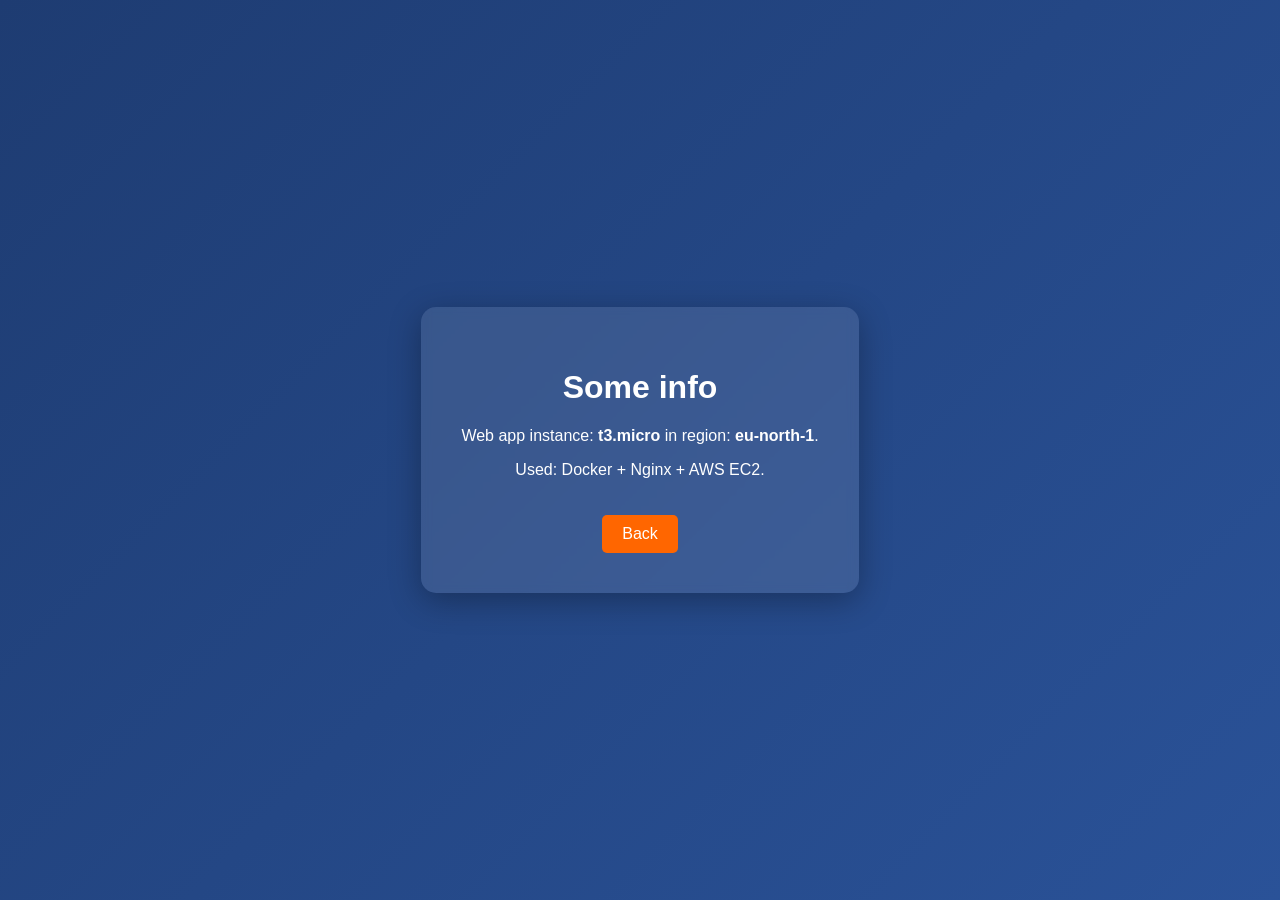
==== about.html @ db91da52 "fix" ====
<!DOCTYPE html>
<html lang="uk">
<head>
    <meta charset="UTF-8">
    <link rel="stylesheet" href="style.css">
    <title>About server</title>
</head>
<body>
    <div class="container">
        <h1>Some info</h1>
        <p>Web app instance: <b>t3.micro</b> in region: <b>eu-north-1</b>.</p>
        <p>Used: Docker + Nginx + AWS EC2.</p>
        <a href="index.html" class="btn">Back</a>
    </div>
</body>
</html>
---- style.css ----
body {
    background: linear-gradient(135deg, #1e3c72 0%, #2a5298 100%);
    color: white;
    font-family: 'Segoe UI', Tahoma, Geneva, Verdana, sans-serif;
    display: flex;
    justify-content: center;
    align-items: center;
    height: 100vh;
    margin: 0;
}
.container {
    text-align: center;
    background: rgba(255, 255, 255, 0.1);
    padding: 40px;
    border-radius: 15px;
    box-shadow: 0 8px 32px rgba(0,0,0,0.3);
    backdrop-filter: blur(5px);
}
.btn {
    display: inline-block;
    margin-top: 20px;
    padding: 10px 20px;
    background: #ff6600;
    color: white;
    text-decoration: none;
    border-radius: 5px;
    transition: 0.3s;
}
.btn:hover { background: #e65c00; }
#clock { font-size: 2em; margin: 20px 0; font-weight: bold; }
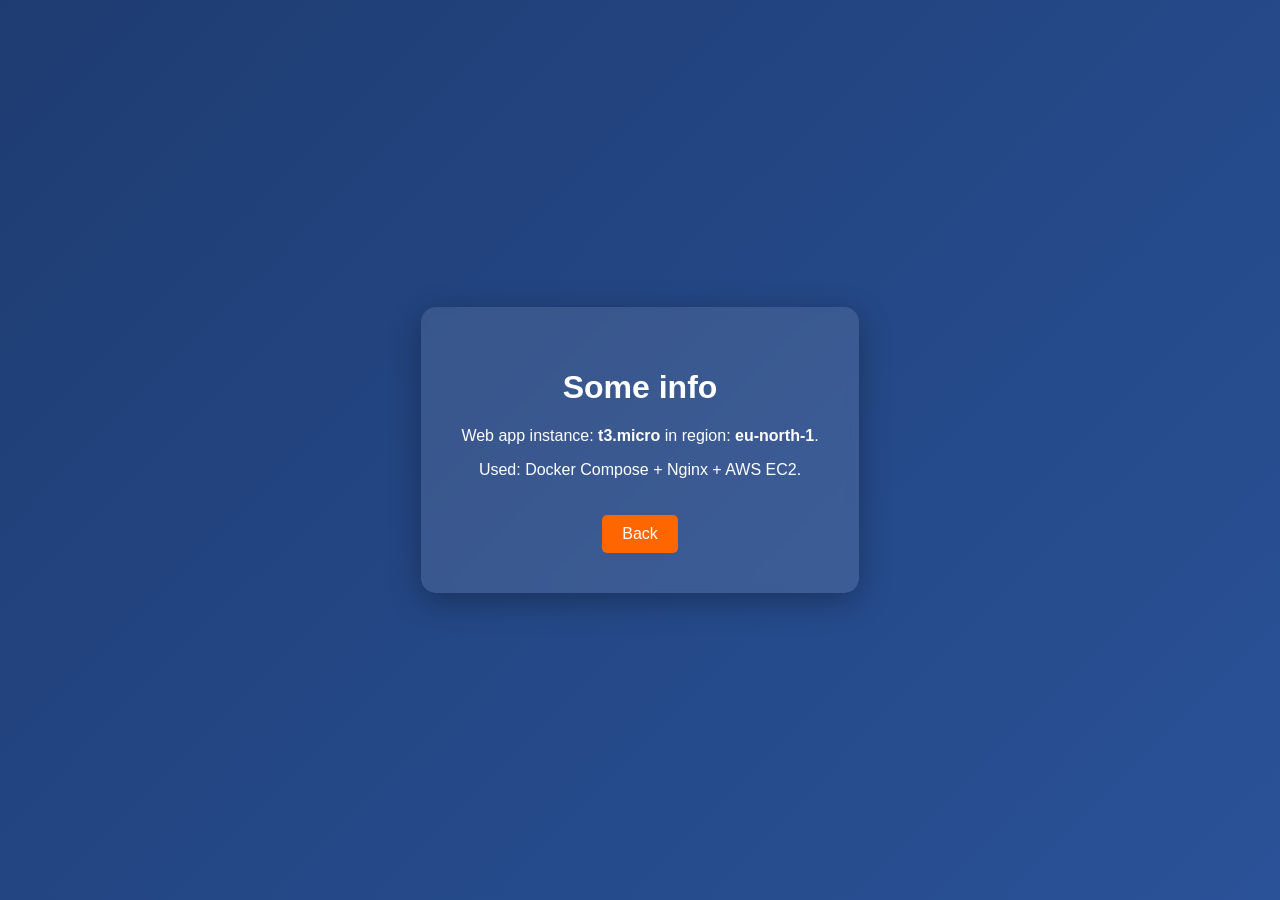
==== commit 61897bd8: "changed about.html" ====
--- a/about.html
+++ b/about.html
@@ -9,7 +9,7 @@
     <div class="container">
         <h1>Some info</h1>
         <p>Web app instance: <b>t3.micro</b> in region: <b>eu-north-1</b>.</p>
-        <p>Used: Docker + Nginx + AWS EC2.</p>
+        <p>Used: Docker Compose + Nginx + AWS EC2.</p>
         <a href="index.html" class="btn">Back</a>
     </div>
 </body>
